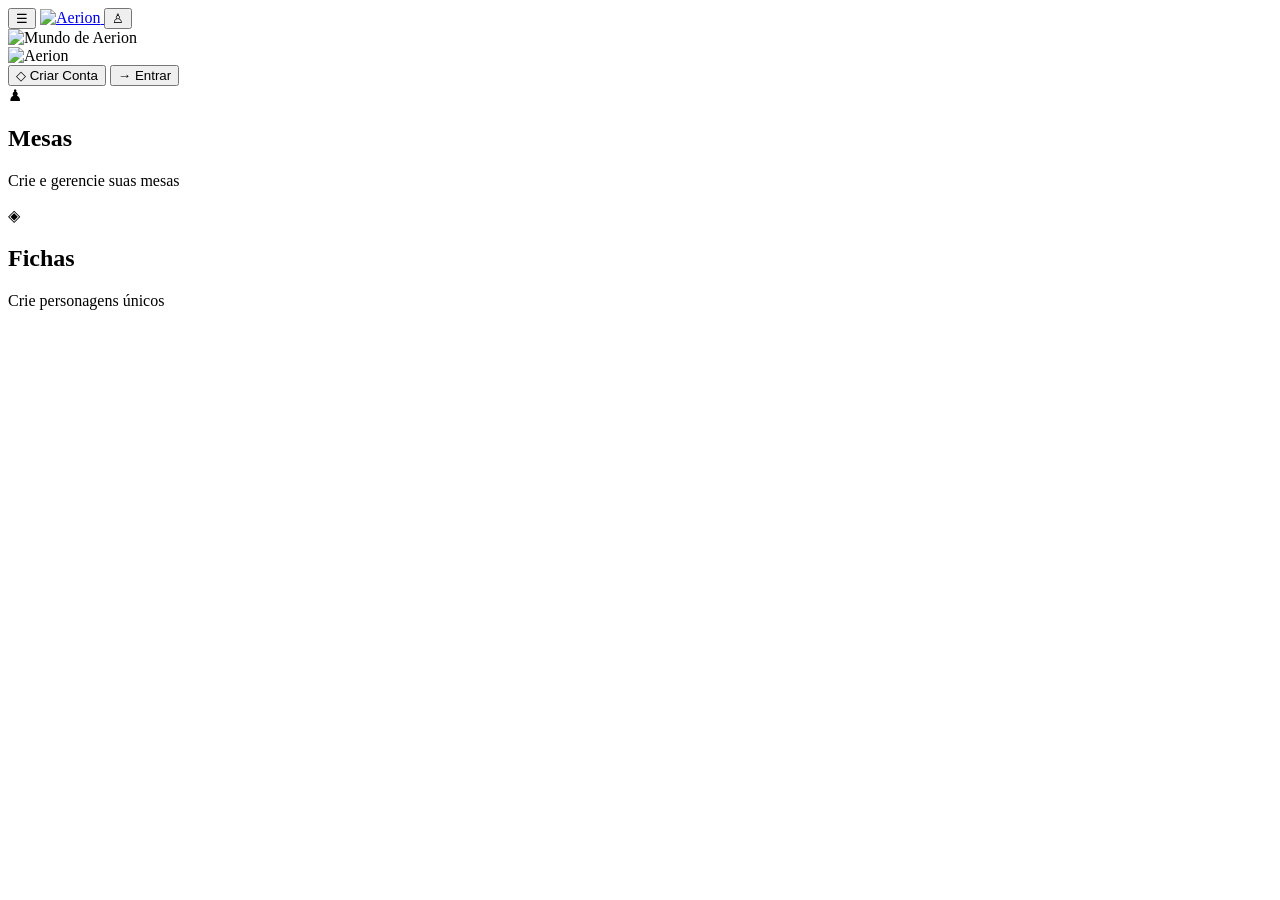
==== Index.html @ 4d689652 "Create initial Index.html for Aerion RPG Initial HTML structure for Aerion RPG system with header, h" ====
<!DOCTYPE html>
<html lang="pt-BR">
<head>
    <meta charset="UTF-8">
    <meta name="viewport" content="width=device-width, initial-scale=1.0">

    <title>Aerion — Sistema de RPG</title>

    <!-- CSS que será desenvolvido pelo DeepSeek -->
    <link rel="stylesheet" href="css/style.css">
</head>

<body>

    <main class="home">

        <!-- =========================
             CABEÇALHO
        ========================== -->
        <header class="header">

            <button
                class="header-button menu-button"
                id="menuButton"
                aria-label="Abrir menu"
            >
                ☰
            </button>

            <a href="/" class="header-logo">
                <img
                    src="assets/aerion-logo.png"
                    alt="Aerion"
                >
            </a>

            <button
                class="header-button profile-button"
                id="profileButton"
                aria-label="Abrir perfil"
            >
                ♙
            </button>

        </header>


        <!-- =========================
             HERO / IMAGEM PRINCIPAL
        ========================== -->
        <section class="hero">

            <img
                src="assets/aerion-world.png"
                alt="Mundo de Aerion"
                class="hero-image"
            >

        </section>


        <!-- =========================
             IDENTIDADE
        ========================== -->
        <section class="intro">

            <img
                src="assets/aerion-logo.png"
                alt="Aerion"
                class="main-logo"
            >

        </section>


        <!-- =========================
             AÇÕES PRINCIPAIS
        ========================== -->
        <section class="auth-actions">

            <button
                class="primary-button"
                id="createAccountButton"
            >
                <span class="button-icon">◇</span>
                <span>Criar Conta</span>
            </button>

            <button
                class="secondary-button"
                id="loginButton"
            >
                <span class="button-icon">→</span>
                <span>Entrar</span>
            </button>

        </section>


        <!-- =========================
             FUNCIONALIDADES
        ========================== -->
        <section class="features">

            <article class="feature-card">

                <div class="feature-icon">
                    ♟
                </div>

                <h2>Mesas</h2>

                <p>
                    Crie e gerencie suas mesas
                </p>

            </article>


            <article class="feature-card">

                <div class="feature-icon">
                    ◈
                </div>

                <h2>Fichas</h2>

                <p>
                    Crie personagens únicos
                </p>

            </article>

        </section>

    </main>


    <!-- =========================
         JAVASCRIPT
    ========================== -->
    <script src="js/main.js"></script>

</body>
</html>
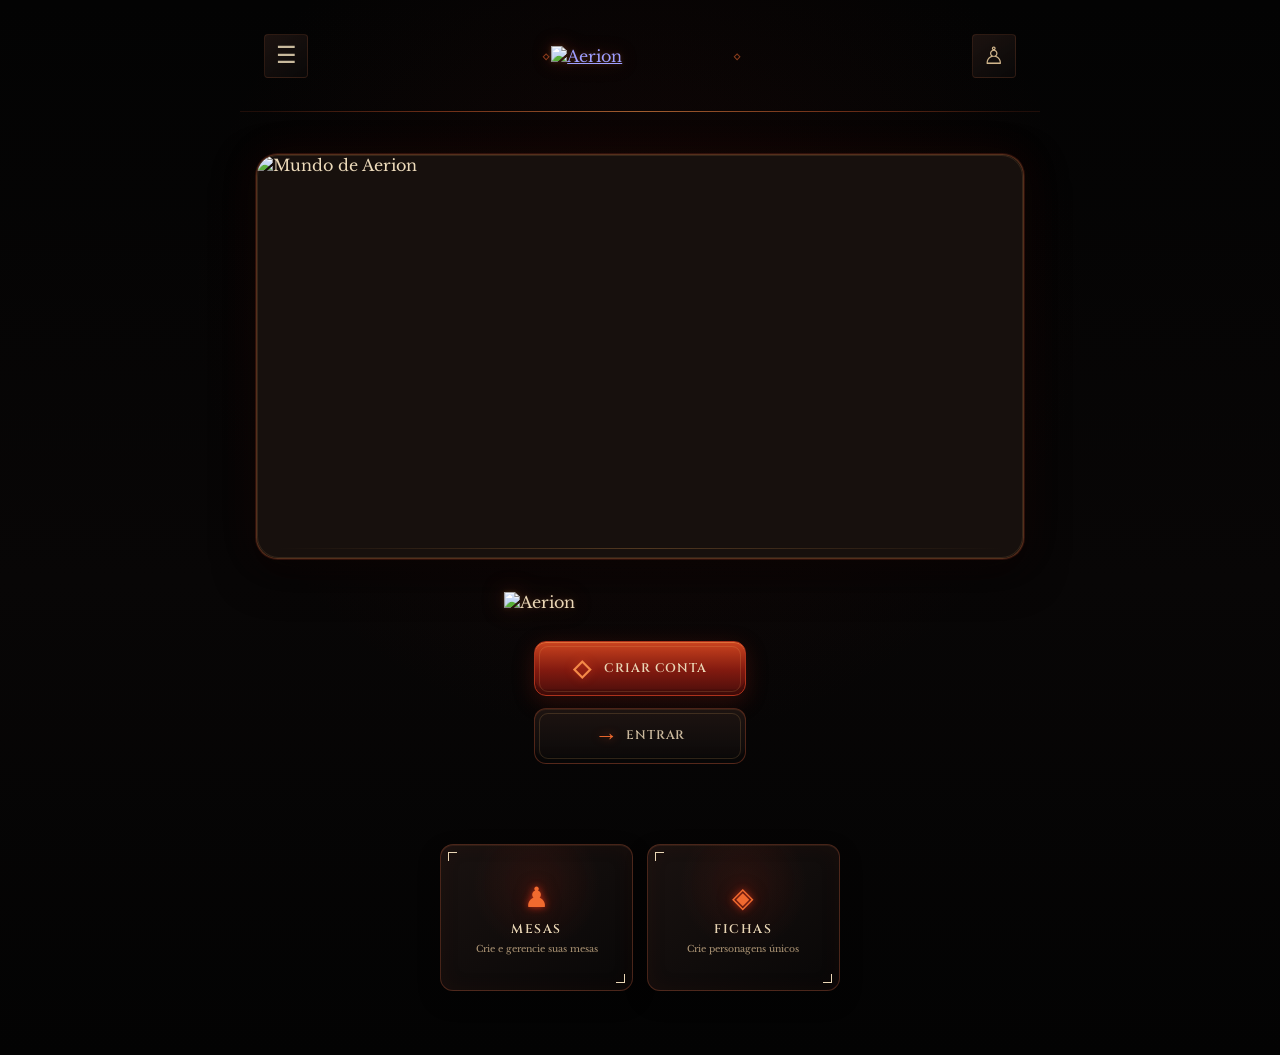
==== commit 17e58d02: "Update stylesheet and script file references" ====
--- a/Index.html
+++ b/Index.html
@@ -7,7 +7,7 @@
     <title>Aerion — Sistema de RPG</title>
 
     <!-- CSS que será desenvolvido pelo DeepSeek -->
-    <link rel="stylesheet" href="css/style.css">
+    <link rel="stylesheet" href="Style.css">
 </head>
 
 <body>
@@ -139,7 +139,7 @@
     <!-- =========================
          JAVASCRIPT
     ========================== -->
-    <script src="js/main.js"></script>
+    <script src="Main.js"></script>
 
 </body>
 </html>
--- a/Style.css
+++ b/Style.css
@@ -0,0 +1,580 @@
+/* =========================================================
+   AERION — Tela inicial
+   Estilos mobile-first para o HTML fornecido
+========================================================= */
+
+@import url("https://fonts.googleapis.com/css2?family=Cinzel:wght@500;600;700&family=Libre+Baskerville:wght@400;700&display=swap");
+
+:root {
+    color-scheme: dark;
+
+    --black: #050505;
+    --black-soft: #0b0909;
+    --surface: #100d0d;
+    --surface-light: #171010;
+    --line: rgba(202, 92, 44, 0.32);
+    --line-bright: rgba(239, 112, 53, 0.62);
+    --cream: #ead7b6;
+    --cream-muted: #ad9575;
+    --gold: #e8a05d;
+    --orange: #f06a2f;
+    --fire: #bc301c;
+    --red-deep: #5b120d;
+
+    --display-font: "Cinzel", Georgia, serif;
+    --body-font: "Libre Baskerville", Georgia, serif;
+}
+
+*,
+*::before,
+*::after {
+    box-sizing: border-box;
+}
+
+html {
+    min-width: 320px;
+    background: var(--black);
+    scroll-behavior: smooth;
+}
+
+body {
+    min-width: 320px;
+    min-height: 100vh;
+    margin: 0;
+    overflow-x: hidden;
+    background:
+        radial-gradient(circle at 50% 28%, rgba(92, 21, 14, 0.15), transparent 28rem),
+        linear-gradient(180deg, #030303 0%, #080606 55%, #030303 100%);
+    color: var(--cream);
+    font-family: var(--body-font);
+    -webkit-font-smoothing: antialiased;
+    text-rendering: optimizeLegibility;
+}
+
+button,
+a {
+    -webkit-tap-highlight-color: transparent;
+}
+
+button {
+    font: inherit;
+}
+
+button:focus-visible,
+a:focus-visible {
+    outline: 2px solid var(--gold);
+    outline-offset: 4px;
+}
+
+img {
+    display: block;
+    max-width: 100%;
+}
+
+.home {
+    position: relative;
+    width: min(100%, 45rem);
+    min-height: 100vh;
+    margin: 0 auto;
+    padding: 0 1rem 2.5rem;
+}
+
+.home::before,
+.home::after {
+    position: fixed;
+    z-index: -1;
+    width: 15rem;
+    height: 15rem;
+    border: 1px solid rgba(122, 34, 22, 0.1);
+    content: "";
+    pointer-events: none;
+    transform: rotate(45deg);
+}
+
+.home::before {
+    top: 8rem;
+    left: -13rem;
+}
+
+.home::after {
+    right: -13rem;
+    bottom: 5rem;
+}
+
+/* =========================================================
+   Cabeçalho
+========================================================= */
+
+.header {
+    position: relative;
+    display: grid;
+    grid-template-columns: 3rem 1fr 3rem;
+    align-items: center;
+    width: calc(100% + 2rem);
+    min-height: 5.85rem;
+    margin-left: -1rem;
+    padding: 0.75rem 1rem;
+    border-bottom: 1px solid rgba(182, 72, 38, 0.16);
+}
+
+.header::after {
+    position: absolute;
+    right: 1rem;
+    bottom: -1px;
+    left: 1rem;
+    height: 1px;
+    background: linear-gradient(
+        90deg,
+        transparent,
+        rgba(213, 92, 43, 0.42) 24%,
+        rgba(237, 142, 71, 0.62) 50%,
+        rgba(213, 92, 43, 0.42) 76%,
+        transparent
+    );
+    content: "";
+}
+
+.header-logo {
+    position: relative;
+    justify-self: center;
+    width: min(10.75rem, 54vw);
+    padding: 0.25rem 0.45rem;
+}
+
+.header-logo::before,
+.header-logo::after {
+    position: absolute;
+    top: 50%;
+    width: 0.3rem;
+    height: 0.3rem;
+    border: 1px solid var(--orange);
+    content: "";
+    opacity: 0.55;
+    transform: rotate(45deg) translateY(-50%);
+}
+
+.header-logo::before {
+    left: -0.1rem;
+}
+
+.header-logo::after {
+    right: -0.1rem;
+}
+
+.header-logo img {
+    width: 100%;
+    height: auto;
+    max-height: 3.35rem;
+    object-fit: contain;
+    filter:
+        drop-shadow(0 0 0.55rem rgba(183, 43, 22, 0.26))
+        drop-shadow(0 0 0.12rem rgba(255, 154, 77, 0.22));
+}
+
+.header-button {
+    display: grid;
+    width: 2.75rem;
+    height: 2.75rem;
+    place-items: center;
+    padding: 0;
+    border: 1px solid rgba(165, 88, 50, 0.2);
+    border-radius: 0.25rem;
+    background:
+        linear-gradient(145deg, rgba(47, 29, 23, 0.48), rgba(9, 8, 8, 0.9)),
+        var(--black-soft);
+    color: var(--cream-muted);
+    cursor: pointer;
+    font-family: Arial, sans-serif;
+    font-size: 1.35rem;
+    line-height: 1;
+    transition:
+        border-color 180ms ease,
+        color 180ms ease,
+        box-shadow 180ms ease,
+        transform 180ms ease;
+}
+
+.header-button:hover {
+    border-color: var(--line-bright);
+    color: var(--gold);
+    box-shadow: 0 0 1rem rgba(163, 43, 23, 0.22);
+}
+
+.header-button:active {
+    transform: translateY(1px) scale(0.97);
+}
+
+.menu-button {
+    justify-self: start;
+    color: #c8b99c;
+    font-size: 1.45rem;
+}
+
+.profile-button {
+    justify-self: end;
+    color: #d1b68c;
+    font-size: 1.5rem;
+}
+
+/* =========================================================
+   Hero
+========================================================= */
+
+.hero {
+    position: relative;
+    margin: 2.05rem -1rem 0;
+    overflow: hidden;
+    border: 1px solid rgba(215, 113, 56, 0.32);
+    border-radius: 1.35rem;
+    background: #17100d;
+    box-shadow:
+        0 0 0 1px rgba(56, 19, 13, 0.8),
+        0 0.9rem 2.5rem rgba(0, 0, 0, 0.54),
+        0 0 2.4rem rgba(120, 28, 15, 0.12);
+}
+
+.hero::before {
+    position: absolute;
+    z-index: 1;
+    inset: 0;
+    border: 1px solid rgba(255, 188, 116, 0.12);
+    border-radius: inherit;
+    content: "";
+    pointer-events: none;
+}
+
+.hero::after {
+    position: absolute;
+    z-index: 1;
+    right: 1.25rem;
+    bottom: 0.55rem;
+    left: 1.25rem;
+    height: 1px;
+    background: linear-gradient(90deg, transparent, rgba(248, 170, 87, 0.4), transparent);
+    content: "";
+    opacity: 0.65;
+    pointer-events: none;
+}
+
+.hero-image {
+    width: 100%;
+    aspect-ratio: 1.65 / 1;
+    object-fit: cover;
+    object-position: center;
+    filter: saturate(0.92) contrast(1.04);
+}
+
+/* =========================================================
+   Identidade
+========================================================= */
+
+.intro {
+    display: flex;
+    justify-content: center;
+    padding: 1.65rem 0.5rem 0;
+}
+
+.main-logo {
+    width: min(14.5rem, 75vw);
+    height: auto;
+    filter:
+        drop-shadow(0 0 0.7rem rgba(165, 51, 24, 0.25))
+        drop-shadow(0 0 0.14rem rgba(255, 177, 94, 0.2));
+}
+
+/* =========================================================
+   Ações
+========================================================= */
+
+.auth-actions {
+    display: grid;
+    justify-items: center;
+    gap: 0.75rem;
+    margin-top: 1.5rem;
+}
+
+.primary-button,
+.secondary-button {
+    position: relative;
+    display: inline-flex;
+    align-items: center;
+    justify-content: center;
+    gap: 0.7rem;
+    width: min(100%, 13.25rem);
+    min-height: 3.45rem;
+    padding: 0.65rem 1.05rem;
+    border-radius: 0.75rem;
+    color: var(--cream);
+    cursor: pointer;
+    font-family: var(--display-font);
+    font-size: 0.78rem;
+    font-weight: 600;
+    letter-spacing: 0.075em;
+    text-transform: uppercase;
+    transition:
+        border-color 180ms ease,
+        box-shadow 180ms ease,
+        filter 180ms ease,
+        transform 180ms ease;
+}
+
+.primary-button::before,
+.secondary-button::before {
+    position: absolute;
+    inset: 0.22rem;
+    border: 1px solid rgba(255, 193, 113, 0.16);
+    border-radius: 0.56rem;
+    content: "";
+    pointer-events: none;
+}
+
+.primary-button {
+    border: 1px solid #ad321c;
+    background:
+        linear-gradient(
+            180deg,
+            rgba(224, 75, 34, 0.9) 0%,
+            rgba(134, 27, 16, 0.98) 52%,
+            rgba(73, 13, 11, 0.98) 100%
+        );
+    box-shadow:
+        inset 0 1px 0 rgba(255, 174, 94, 0.4),
+        inset 0 -0.35rem 0 rgba(41, 6, 5, 0.34),
+        0 0.35rem 1.3rem rgba(139, 31, 15, 0.3);
+}
+
+.primary-button:hover {
+    border-color: #f08042;
+    box-shadow:
+        inset 0 1px 0 rgba(255, 212, 142, 0.48),
+        inset 0 -0.35rem 0 rgba(41, 6, 5, 0.27),
+        0 0.35rem 1.6rem rgba(193, 48, 20, 0.45);
+    filter: saturate(1.16) brightness(1.08);
+}
+
+.secondary-button {
+    border: 1px solid rgba(132, 57, 36, 0.55);
+    background:
+        linear-gradient(180deg, rgba(31, 20, 17, 0.92), rgba(9, 8, 8, 0.98)),
+        var(--surface);
+    box-shadow:
+        inset 0 1px 0 rgba(244, 156, 88, 0.11),
+        inset 0 -0.35rem 0 rgba(0, 0, 0, 0.3);
+    color: #cbb99d;
+}
+
+.secondary-button:hover {
+    border-color: var(--line-bright);
+    color: var(--cream);
+    box-shadow:
+        inset 0 1px 0 rgba(244, 156, 88, 0.17),
+        0 0.35rem 1.2rem rgba(129, 36, 19, 0.22);
+}
+
+.primary-button:active,
+.secondary-button:active {
+    transform: translateY(2px);
+}
+
+.button-icon {
+    display: inline-grid;
+    width: 1.25rem;
+    place-items: center;
+    color: var(--orange);
+    font-family: Georgia, serif;
+    font-size: 1.45rem;
+    line-height: 1;
+    text-shadow: 0 0 0.55rem rgba(241, 70, 30, 0.55);
+}
+
+.primary-button .button-icon {
+    color: #f48a48;
+}
+
+/* =========================================================
+   Funcionalidades
+========================================================= */
+
+.features {
+    display: grid;
+    grid-template-columns: repeat(2, minmax(0, 1fr));
+    gap: 0.85rem;
+    width: min(100%, 23rem);
+    margin: 4.55rem auto 0;
+}
+
+.feature-card {
+    position: relative;
+    display: flex;
+    min-height: 8.25rem;
+    flex-direction: column;
+    align-items: center;
+    justify-content: center;
+    padding: 1rem 0.65rem 0.85rem;
+    overflow: hidden;
+    border: 1px solid rgba(131, 65, 43, 0.5);
+    border-radius: 0.82rem;
+    background:
+        radial-gradient(circle at 50% 28%, rgba(129, 31, 18, 0.2), transparent 45%),
+        linear-gradient(145deg, rgba(27, 19, 17, 0.96), rgba(8, 7, 7, 0.98));
+    box-shadow:
+        inset 0 1px 0 rgba(224, 141, 81, 0.1),
+        inset 0 0 1.2rem rgba(85, 21, 14, 0.12),
+        0 0.55rem 1.4rem rgba(0, 0, 0, 0.28);
+    text-align: center;
+    transition:
+        border-color 180ms ease,
+        box-shadow 180ms ease,
+        transform 180ms ease;
+}
+
+.feature-card::before,
+.feature-card::after {
+    position: absolute;
+    width: 0.55rem;
+    height: 0.55rem;
+    border-color: rgba(223, 113, 56, 0.64);
+    content: "";
+}
+
+.feature-card::before {
+    top: 0.45rem;
+    left: 0.45rem;
+    border-top: 1px solid;
+    border-left: 1px solid;
+}
+
+.feature-card::after {
+    right: 0.45rem;
+    bottom: 0.45rem;
+    border-right: 1px solid;
+    border-bottom: 1px solid;
+}
+
+.feature-card:hover {
+    border-color: rgba(225, 99, 45, 0.72);
+    box-shadow:
+        inset 0 1px 0 rgba(255, 173, 95, 0.17),
+        0 0.65rem 1.6rem rgba(93, 25, 15, 0.28),
+        0 0 1rem rgba(151, 40, 20, 0.12);
+    transform: translateY(-2px);
+}
+
+.feature-icon {
+    display: grid;
+    width: 2.2rem;
+    height: 2.2rem;
+    margin-bottom: 0.45rem;
+    place-items: center;
+    color: var(--orange);
+    font-family: Georgia, serif;
+    font-size: 1.72rem;
+    line-height: 1;
+    text-shadow:
+        0 0 0.45rem rgba(245, 57, 25, 0.72),
+        0 0 1rem rgba(149, 27, 14, 0.52);
+}
+
+.feature-card h2 {
+    margin: 0;
+    color: var(--cream);
+    font-family: var(--display-font);
+    font-size: 0.79rem;
+    font-weight: 600;
+    letter-spacing: 0.12em;
+    line-height: 1.25;
+    text-transform: uppercase;
+}
+
+.feature-card p {
+    max-width: 8.5rem;
+    margin: 0.32rem 0 0;
+    color: var(--cream-muted);
+    font-family: var(--body-font);
+    font-size: 0.58rem;
+    line-height: 1.45;
+}
+
+/* =========================================================
+   Telas maiores
+========================================================= */
+
+@media (min-width: 40rem) {
+    .home {
+        padding-right: 1.5rem;
+        padding-left: 1.5rem;
+    }
+
+    .header {
+        width: calc(100% + 3rem);
+        min-height: 6.5rem;
+        margin-left: -1.5rem;
+        padding-right: 1.5rem;
+        padding-left: 1.5rem;
+    }
+
+    .header::after {
+        right: 1.5rem;
+        left: 1.5rem;
+    }
+
+    .header-logo {
+        width: 12rem;
+    }
+
+    .hero {
+        margin-right: -0.5rem;
+        margin-left: -0.5rem;
+    }
+
+    .hero-image {
+        aspect-ratio: 1.9 / 1;
+    }
+
+    .intro {
+        padding-top: 2.1rem;
+    }
+
+    .main-logo {
+        width: 17rem;
+    }
+
+    .auth-actions {
+        margin-top: 1.8rem;
+    }
+
+    .features {
+        width: 25rem;
+        margin-top: 5rem;
+    }
+}
+
+@media (min-width: 60rem) {
+    .home {
+        width: min(100%, 50rem);
+        padding-bottom: 4rem;
+    }
+
+    .header {
+        min-height: 7rem;
+    }
+
+    .hero {
+        margin-top: 2.6rem;
+    }
+
+    .feature-card {
+        min-height: 9.2rem;
+    }
+}
+
+@media (prefers-reduced-motion: reduce) {
+    *,
+    *::before,
+    *::after {
+        scroll-behavior: auto !important;
+        transition-duration: 0.01ms !important;
+        animation-duration: 0.01ms !important;
+        animation-iteration-count: 1 !important;
+    }
+}
